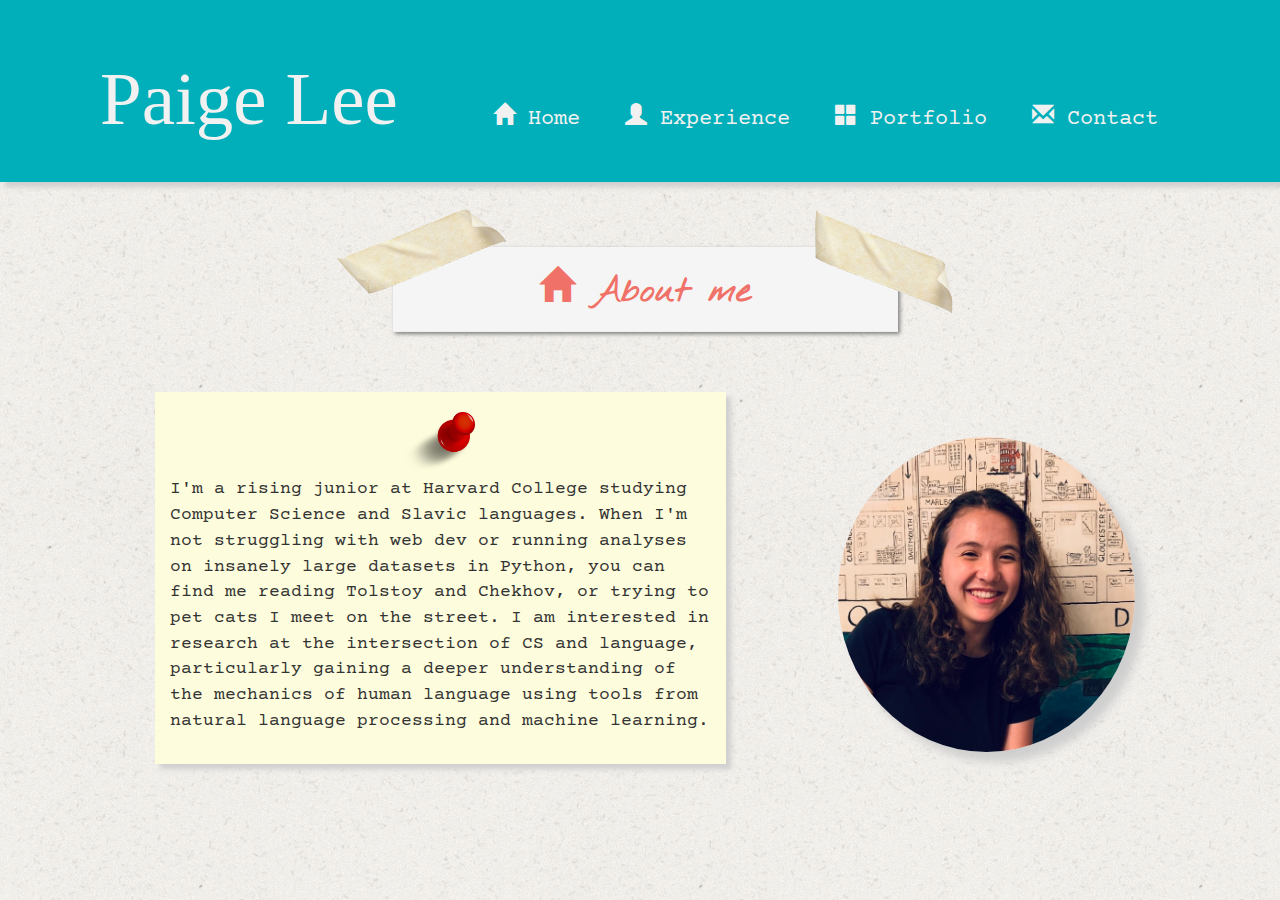
==== index.html @ 2f362360 "new files and organization" ====
<!doctype html>
<html>

<head>
    <title></title>
    <link rel="stylesheet" href="style.css">
    <link rel="stylesheet" href="menu.css">
    <link href='https://fonts.googleapis.com/css?family=Courier Prime' rel='stylesheet'>
    <!-- fonts -->
    <link href="http://fonts.googleapis.com/css?family=Reenie+Beanie:regular" rel="stylesheet" type="text/css">
    <link href="https://fonts.googleapis.com/css2?family=Nothing+You+Could+Do&display=swap" rel="stylesheet">

    <link rel="stylesheet" href="https://fonts.googleapis.com/icon?family=Material+Icons">
    <!-- Latest compiled and minified CSS -->
    <link rel="stylesheet" href="https://maxcdn.bootstrapcdn.com/bootstrap/3.4.1/css/bootstrap.min.css">
    <!-- jQuery library -->
    <script src="https://ajax.googleapis.com/ajax/libs/jquery/3.5.1/jquery.min.js"></script>
    <!-- Latest compiled JavaScript -->
    <script src="https://maxcdn.bootstrapcdn.com/bootstrap/3.4.1/js/bootstrap.min.js"></script>
</head>

<body style="background-color: white; background-image: url(rice-paper.png)">
    <div class="menu-container"></div>
    <div class="container">
        <div class="row content fade">
            <div class="col-md-3"></div>
            <div class="col-md-6 page-header">
                <h1><span class="glyphicon glyphicon-home"></span>  About me<span id="cursor">|</span></h1>
            </div>
        </div>
        <div class=" row content fade">
                <div class="col-md-7 content-card" style="height: fit-content;">
                    <div class="pushpin">
                        <img src="pushpin.png">
                    </div>
                    <p>I'm a rising junior at Harvard College studying Computer Science and Slavic languages. When I'm
                        not struggling
                        with
                        web dev or running analyses on insanely large datasets in Python, you can find me reading
                        Tolstoy
                        and Chekhov, or trying to pet cats I meet on the street. I am interested in research at the
                        intersection of CS and language, particularly gaining a deeper understanding of the mechanics of
                        human language using tools from natural language processing and machine learning.
                    </p>
                </div>
                <div class="col-md-1"></div>
                <div class="col-md-4">
                    <img class="paige" src="paige.png">
                </div>
            </div>
        </div>
        <script>
        </script>
        <script type="text/JavaScript" src="menu.js"></script>
        <script type="text/JavaScript" src="cursor.js"></script>

</body>

</html>
---- style.css ----
.page-header {
    text-align: center;
    background-color: whitesmoke;
    /* border-radius: 25px; */
    box-shadow: 2px 2px 4px gray;
    font-family: 'Nothing You Could Do', cursive;
    position: relative;
}

.page-header:before, .page-header:after {
    display: block;
    position: absolute;
}

.page-header:before {
    content: url(img/tape.png);
    left: -290px;
    top: -170px;
    transform: rotate(-18deg) scale(.3);
}

.page-header:after {
    content: url(img/tape.png);
    right: -300px;
    top: -160px;
    transform: rotate(25deg) scale(.3);
}

.page-header h1 {
    font-size: 35px;
    font-weight: bold;
    color: #F07167;
}

/* .page-header:hover {
    color: #00AFB9;
    background-color: #FDFCDC;
} */

.small-header {
    color: #00AFB9;
    font-family: 'Reenie Beanie', cursive;
    font-size: 40px;
}

.content {
    padding-left: 85px;
    padding-right: 75px;
    font-family: 'Courier Prime';
}

.content-card {
    background-color: #FDFCDC;
    margin: 15px;
    padding: 20px;
    /* border-radius: 25px; */
    box-shadow: 5px 5px 5px #cfcfcf;
    z-index: 1;
}

.content-card:hover {
    background-color: #fffcb3;
    -webkit-transform: rotate(2deg);
    -o-transform: rotate(-2deg);
    -moz-transform: rotate(-2deg);
}

.material-icons {
    transform: translateY(25%);
}

.row {
    display: flex;
}

.topics {
    font-size: 16px;
}

p {
    font-size: 18px;
}

/* rounded image */

.paige {
    border-radius: 50%;
    height: 35vh;
    margin-top: 60px;
    box-shadow: 10px 10px 10px #cfcfcf;
}

.paige:hover {
    opacity: .75;
    transition: .3s ease;
    transform: scale(1.2);
}

/* fade */

.fade {
    transition: .3s ease;
    opacity: 0;
}

/* column cards */

* {
    box-sizing: border-box;
}

body {
    font-family: Arial, Helvetica, sans-serif;
}

/* Float four columns side by side */

.column {
    float: left;
    width: 33%;
    padding: 0 10px
}

/* Remove extra left and right margins, due to padding in columns */

.row {
    margin: 0 -5px;
    padding-top: 25px;
}

/* Clear floats after the columns */

.row:after {
    content: "";
    display: table;
    clear: both;
}

/* Style the counter cards */

.portfolio-title {
    padding: 0px;
    margin: 0px;
    font-family: 'Reenie Beanie', cursive;
}

.card {
    box-shadow: 0 4px 8px 0 rgba(0, 0, 0, 0.2);
    height: 60vh;
    /* this adds the "card" effect */
    padding: 16px;
    text-align: center;
    background-color: #FDFCDC;
    /* font-family: 'Caveat', cursive; */
    /* font-family: 'Cedarville Cursive', cursive; */
}

.card:hover {
    background-color: #fffcb3;
    -webkit-transform: rotate(2deg);
    -o-transform: rotate(-2deg);
    -moz-transform: rotate(-2deg);
}

/* Responsive columns - one column layout (vertical) on small screens */

@media screen and (max-width: 600px) {
    .column {
        width: 100%;
        display: block;
        margin-bottom: 20px;
    }
}

/* pushpin */

.pushpin {
    text-align: center;
}

.pushpin img {
    width: 70px
}

.pushpin img:hover {
    -webkit-transform: rotate(-10deg);
    -o-transform: rotate(-10deg);
    -moz-transform: rotate(-10deg);
}

img {
    max-width: 100%;
    max-height: 100%;
}

/* cursor */

#cursor {
    font-size: 33px;
    display: none;
}

.contact-paper {
    background-image: url("img/paper-scrap.png");
    background-repeat: no-repeat;
    background-size: cover;
    height: 90vh;
    background-size: 100% 100%
}
.contact-text{
    transform: translate(22%, 33%);
    font-family: 'Nothing You Could Do', cursive;
}
.contact-text a {
    color: #00AFB9;
    text-decoration: underline;
}
.contact-text a:hover {
    color: #F07167;
    text-decoration: underline;
}
---- menu.css ----
/* menu styling */

.website-header {
    padding-top: 20px;
    padding-bottom: 20px;
    padding-left: 100px;
    padding-right: 100px;
    text-align: center;
    background: #00AFB9;
    font-size: 30px;
    box-shadow: 5px 5px 5px #cfcfcf;
}
.nav-text {
    text-align: left;
}

.website-name {
    font-family: 'Reenie Beanie', cursive;
    font-size: 75px; 
    padding-right: 50px;
    /* font-weight: bold; */
}

.page {
    padding-left: 40px;
    font-size: 22px;
    font-family: 'Courier Prime';

}
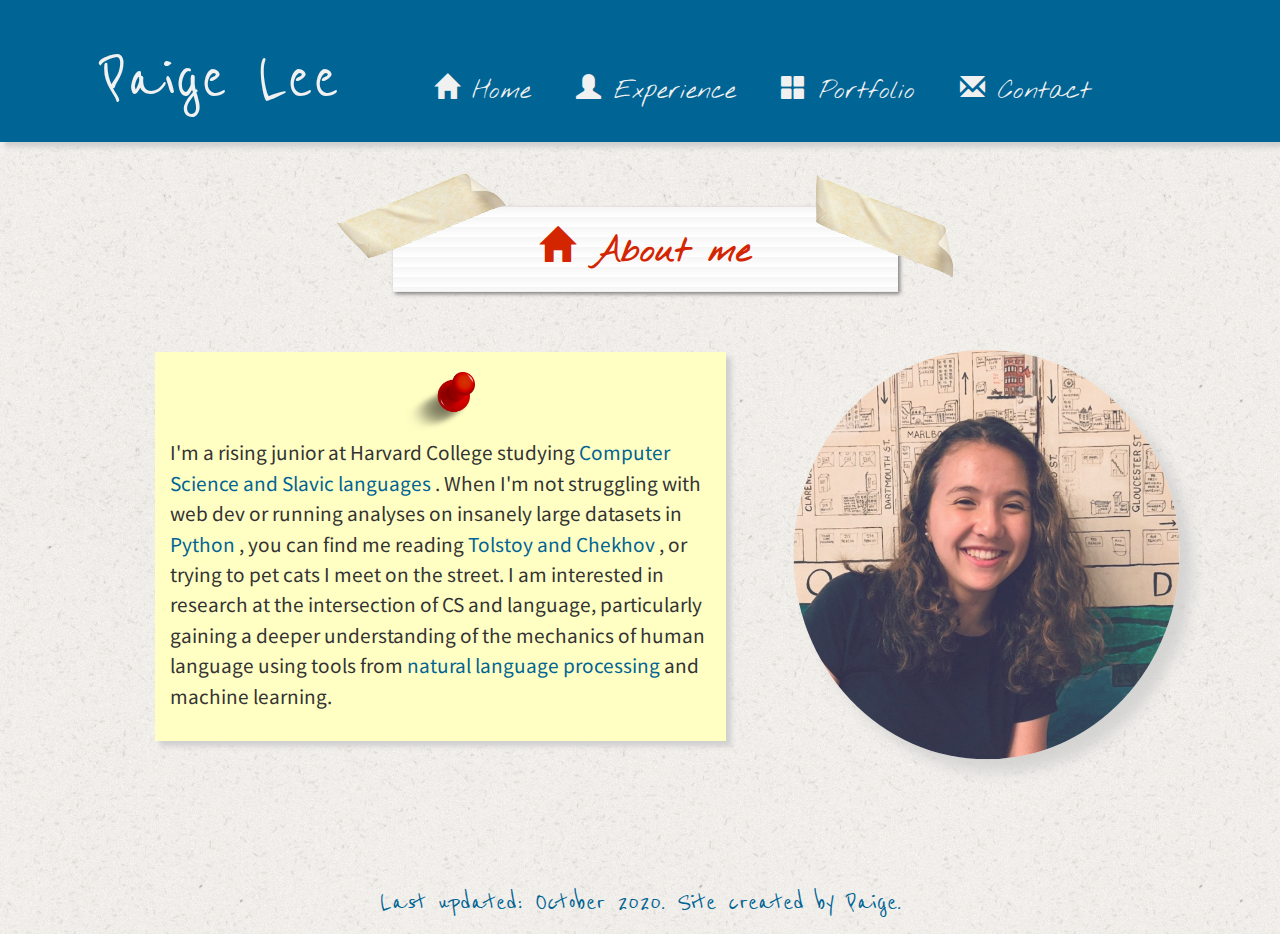
==== commit de3b339a: "substantial changes to the website" ====
--- a/index.html
+++ b/index.html
@@ -9,6 +9,7 @@
     <!-- fonts -->
     <link href="http://fonts.googleapis.com/css?family=Reenie+Beanie:regular" rel="stylesheet" type="text/css">
     <link href="https://fonts.googleapis.com/css2?family=Nothing+You+Could+Do&display=swap" rel="stylesheet">
+    <link href="https://fonts.googleapis.com/css2?family=Noto+Sans+JP:wght@300&display=swap" rel="stylesheet">
 
     <link rel="stylesheet" href="https://fonts.googleapis.com/icon?family=Material+Icons">
     <!-- Latest compiled and minified CSS -->
@@ -33,14 +34,20 @@
                     <div class="pushpin">
                         <img src="pushpin.png">
                     </div>
-                    <p>I'm a rising junior at Harvard College studying Computer Science and Slavic languages. When I'm
+                    <p>I'm a rising junior at Harvard College studying 
+                        <a href="https://talk.collegeconfidential.com/college-life/544948-is-it-weird-to-double-major-in-two-completely-different-fields.html">Computer Science and Slavic languages</a>
+                        . When I'm
                         not struggling
                         with
-                        web dev or running analyses on insanely large datasets in Python, you can find me reading
-                        Tolstoy
-                        and Chekhov, or trying to pet cats I meet on the street. I am interested in research at the
+                        web dev or running analyses on insanely large datasets in 
+                        <a href="https://en.wikipedia.org/wiki/Pythonidae">Python</a>
+                        , you can find me reading
+                        <a href="https://www.google.com/search?q=russian+lit+memes&rlz=1C5CHFA_enUS867US867&source=lnms&tbm=isch&sa=X&ved=2ahUKEwio04GXoK7sAhUiTt8KHV0oDb4Q_AUoAXoECAQQAw&biw=1024&bih=577">Tolstoy and Chekhov</a>
+                        , or trying to pet cats I meet on the street. I am interested in research at the
                         intersection of CS and language, particularly gaining a deeper understanding of the mechanics of
-                        human language using tools from natural language processing and machine learning.
+                        human language using tools from 
+                        <a href="https://www.google.com/search?q=elmo+flame+meme&tbm=isch&ved=2ahUKEwieuPG9n67sAhWTIN8KHf3ZDFMQ2-cCegQIABAA&oq=elmo+flame+meme&gs_lcp=CgNpbWcQAzICCAA6BAgAEEM6CAgAELEDEIMBOgUIABCxAzoHCAAQsQMQQzoKCAAQsQMQgwEQQzoECAAQHjoGCAAQBRAeOgYIABAIEB5Q4aIBWNqvAWCGsgFoAHAAeACAAXiIAcQHkgEEMTQuMZgBAKABAaoBC2d3cy13aXotaW1nwAEB&sclient=img&ei=ad-DX97fEZPB_Ab9s7OYBQ&rlz=1C5CHFA_enUS867US867">natural language processing</a>
+                         and machine learning.
                     </p>
                 </div>
                 <div class="col-md-1"></div>
@@ -48,10 +55,11 @@
                     <img class="paige" src="paige.png">
                 </div>
             </div>
+            <div class="footer"></div>
         </div>
         <script>
         </script>
-        <script type="text/JavaScript" src="menu.js"></script>
+        <script async type="text/JavaScript" src="menu.js"></script>
         <script type="text/JavaScript" src="cursor.js"></script>
 
 </body>
--- a/style.css
+++ b/style.css
@@ -5,6 +5,10 @@
     box-shadow: 2px 2px 4px gray;
     font-family: 'Nothing You Could Do', cursive;
     position: relative;
+    background: linear-gradient( to bottom, whitesmoke, white 50%, whitesmoke 50%, white);
+    /* The rectangle in which to repeat. 
+   It can be fully wide in this case */
+    background-size: 100% 20px;
 }
 
 .page-header:before, .page-header:after {
@@ -26,19 +30,17 @@
     transform: rotate(25deg) scale(.3);
 }
 
-.page-header h1 {
+.page-header h1, .page-header, h3 {
     font-size: 35px;
     font-weight: bold;
-    color: #F07167;
-}
-
-/* .page-header:hover {
-    color: #00AFB9;
-    background-color: #FDFCDC;
-} */
+    color: #d42501;
+}
+.project-header h1{
+    color: #006494;
+}
 
 .small-header {
-    color: #00AFB9;
+    color: #006494;
     font-family: 'Reenie Beanie', cursive;
     font-size: 40px;
 }
@@ -46,25 +48,34 @@
 .content {
     padding-left: 85px;
     padding-right: 75px;
-    font-family: 'Courier Prime';
-}
-
+    font-family: 'Noto Sans JP', sans-serif;
+    line-height: 1.6;
+}
+.content p a {
+    color: #006494;
+}
+.content p a:hover {
+    color: #d42501;
+}
 .content-card {
-    background-color: #FDFCDC;
+    background-color: #ffffc4;
     margin: 15px;
     padding: 20px;
+    /* background: linear-gradient( to bottom, #fff7db, #fffcf1 50%, #fff7db 50%, #fffcf1); */
     /* border-radius: 25px; */
     box-shadow: 5px 5px 5px #cfcfcf;
     z-index: 1;
 }
 
 .content-card:hover {
-    background-color: #fffcb3;
+    background-color: #FFFF99;
     -webkit-transform: rotate(2deg);
     -o-transform: rotate(-2deg);
     -moz-transform: rotate(-2deg);
 }
-
+.content-card p {
+    font-size: 19px;
+}
 .material-icons {
     transform: translateY(25%);
 }
@@ -88,12 +99,14 @@
     height: 35vh;
     margin-top: 60px;
     box-shadow: 10px 10px 10px #cfcfcf;
+    transform: scale(1.3);
+    opacity: .8;
+    transition: .3s ease;
 }
 
 .paige:hover {
-    opacity: .75;
+    opacity: 1;
     transition: .3s ease;
-    transform: scale(1.2);
 }
 
 /* fade */
@@ -139,9 +152,10 @@
 /* Style the counter cards */
 
 .portfolio-title {
-    padding: 0px;
+    padding: 4px;
     margin: 0px;
     font-family: 'Reenie Beanie', cursive;
+    color: #006494;
 }
 
 .card {
@@ -150,18 +164,29 @@
     /* this adds the "card" effect */
     padding: 16px;
     text-align: center;
-    background-color: #FDFCDC;
+    background-color: #ffffc4;
     /* font-family: 'Caveat', cursive; */
     /* font-family: 'Cedarville Cursive', cursive; */
 }
 
 .card:hover {
-    background-color: #fffcb3;
+    background-color: #FFFF99;
     -webkit-transform: rotate(2deg);
     -o-transform: rotate(-2deg);
     -moz-transform: rotate(-2deg);
 }
 
+.tech-skills {
+    text-align: center;
+    font-family: 'Reenie Beanie', cursive;
+}
+.tech-skills h4 {
+    font-size: 35px;
+}
+
+.proj-desc div ul li{
+    font-size: 20px;
+}
 /* Responsive columns - one column layout (vertical) on small screens */
 
 @media screen and (max-width: 600px) {
@@ -207,15 +232,28 @@
     height: 90vh;
     background-size: 100% 100%
 }
-.contact-text{
-    transform: translate(22%, 33%);
+
+.contact-text {
+    transform: translate(32%, 25%);
+    max-width: 435px;
     font-family: 'Nothing You Could Do', cursive;
 }
+
 .contact-text a {
-    color: #00AFB9;
+    color: #006494;
     text-decoration: underline;
 }
+
 .contact-text a:hover {
-    color: #F07167;
+    color: #d42501;
     text-decoration: underline;
+}
+.footer {
+    text-align: center;
+    color: #006494;
+    font-family: 'Reenie Beanie', cursive;
+    /* font-family: 'Noto Sans JP', sans-serif; */
+}
+.footer p {
+    font-size: 30px;
 }--- a/menu.css
+++ b/menu.css
@@ -1,12 +1,12 @@
 /* menu styling */
 
 .website-header {
-    padding-top: 20px;
-    padding-bottom: 20px;
+    /* padding-top: 10px;
+    padding-bottom: 10px; */
     padding-left: 100px;
     padding-right: 100px;
     text-align: center;
-    background: #00AFB9;
+    background: #006494;
     font-size: 30px;
     box-shadow: 5px 5px 5px #cfcfcf;
 }
@@ -23,7 +23,8 @@
 
 .page {
     padding-left: 40px;
-    font-size: 22px;
-    font-family: 'Courier Prime';
+    font-size: 25px;
+    font-family: 'Nothing You Could Do', cursive;
+    /* font-family: 'Noto Sans JP', sans-serif; */
 
 }
